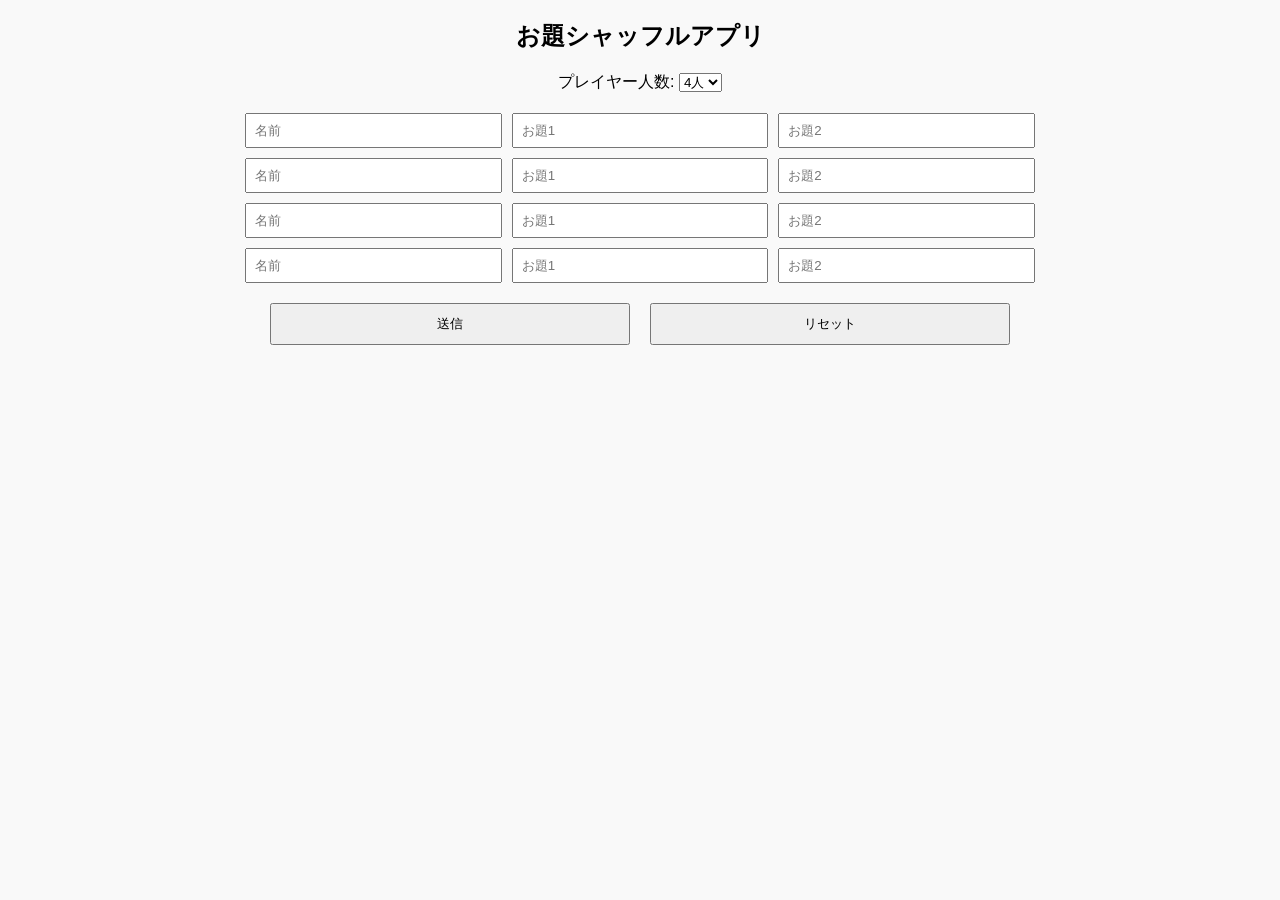
==== index.html @ aa57f0c2 "Add files via upload" ====
<!DOCTYPE html>
<html lang="ja">
<head>
    <meta charset="UTF-8">
    <meta name="viewport" content="width=device-width, initial-scale=1.0">
    <title>お題シャッフルアプリ</title>
    <style>
        body {
            font-family: Arial, sans-serif;
            text-align: center;
            margin: 20px;
            background-color: #F9F9F9;
        }
        .container {
            max-width: 800px;
            margin: auto;
        }
        button {
            padding: 10px;
            margin: 10px 0;
            cursor: pointer;
            width: 45%;
        }
        .player-container {
            margin-top: 20px;
        }
        .player-row {
            display: flex;
            justify-content: space-between;
            align-items: center;
            margin-bottom: 10px;
        }
        .player-row input {
            flex: 1;
            padding: 8px;
            margin: 0 5px;
        }
        .result {
            margin-top: 20px;
            font-size: 18px;
            font-weight: bold;
        }
        .button-container {
            display: flex;
            justify-content: center;
            gap: 20px;
        }
        table {
            width: 100%;
            border-collapse: collapse;
        }
        th, td {
            border: 1px solid black;
            padding: 15px;
            text-align: center;
        }
        .controls {
            margin-bottom: 20px;
        }
    </style>
</head>
<body>

    <div class="container">
        <h2>お題シャッフルアプリ</h2>
        <div class="controls">
            <label for="playerCount">プレイヤー人数: </label>
            <select id="playerCount">
                <option value="3">3人</option>
                <option value="4" selected>4人</option>
                <option value="5">5人</option>
                <option value="6">6人</option>
            </select>
        </div>
        
        <div class="player-container" id="playerContainer"></div>

        <div class="button-container" id="buttons" style="display:none;">
            <button id="submit">送信</button>
            <button id="reset">リセット</button>
        </div>
        
        <div class="result" id="result"></div>
    </div>

    <script>
        document.addEventListener("DOMContentLoaded", function() {
            const container = document.getElementById("playerContainer");
            const playerCountSelect = document.getElementById("playerCount");

            function createPlayerInputs(count) {
                container.innerHTML = "";
                for (let i = 0; i < count; i++) {
                    let div = document.createElement("div");
                    div.classList.add("player-row");
                    div.innerHTML = `
                        <input type="text" placeholder="名前" class="name">
                        <input type="text" placeholder="お題1" class="word1">
                        <input type="text" placeholder="お題2" class="word2">
                    `;
                    container.appendChild(div);
                }
                document.getElementById("buttons").style.display = "flex";
            }

            playerCountSelect.addEventListener("change", function() {
                createPlayerInputs(parseInt(this.value));
            });

            createPlayerInputs(parseInt(playerCountSelect.value));
        });

        function shuffleArray(array) {
            for (let i = array.length - 1; i > 0; i--) {
                let j = Math.floor(Math.random() * (i + 1));
                [array[i], array[j]] = [array[j], array[i]];
            }
        }

        document.getElementById("submit").addEventListener("click", function() {
            let names = [];
            let words1 = [];
            let words2 = [];

            document.querySelectorAll(".player-row").forEach(row => {
                let name = row.querySelector(".name").value.trim();
                let word1 = row.querySelector(".word1").value.trim();
                let word2 = row.querySelector(".word2").value.trim();

                if (name && word1 && word2) {
                    names.push(name);
                    words1.push(word1);
                    words2.push(word2);
                }
            });

            if (names.length < 3) {
                alert("3人以上の入力が必要です。");
                return;
            }

            let shuffled1 = [...words1];
            let shuffled2 = [...words2];
            do {
                shuffleArray(shuffled1);
                shuffleArray(shuffled2);
            } while (shuffled1.some((word, index) => word === words1[index]) ||
                     shuffled2.some((word, index) => word === words2[index]) ||
                     shuffled1.some((word, index) => word === shuffled2[index]));

            let resultText = "<h3>シャッフル結果</h3><table><tr><th>名前</th><th>お題1</th><th>お題2</th></tr>";
            for (let i = 0; i < names.length; i++) {
                resultText += `<tr><td>${names[i]}</td><td>${shuffled1[i]}</td><td>${shuffled2[i]}</td></tr>`;
            }
            resultText += "</table>";
            document.getElementById("result").innerHTML = resultText;
        });

        document.getElementById("reset").addEventListener("click", function() {
            document.querySelectorAll(".player-row input").forEach(input => input.value = "");
            document.getElementById("result").innerHTML = "";
        });
    </script>

</body>
</html>
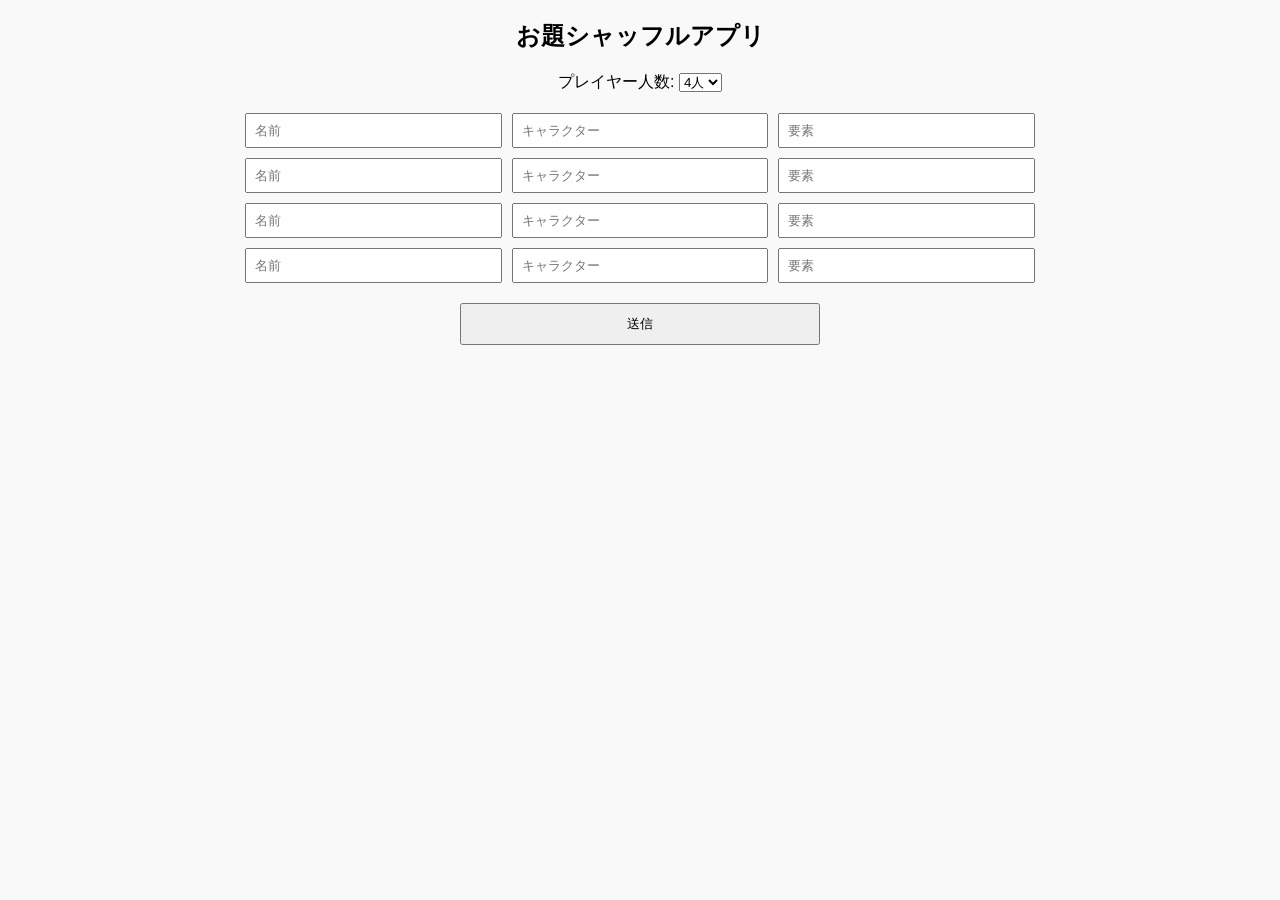
==== commit aeb41eb0: "Add files via upload" ====
--- a/index.html
+++ b/index.html
@@ -57,6 +57,10 @@
         .controls {
             margin-bottom: 20px;
         }
+        .error {
+            color: red;
+            margin-top: 10px;
+        }
     </style>
 </head>
 <body>
@@ -74,19 +78,22 @@
         </div>
         
         <div class="player-container" id="playerContainer"></div>
-
-        <div class="button-container" id="buttons" style="display:none;">
+        <div class="error" id="error"></div>
+        <div class="button-container">
             <button id="submit">送信</button>
+        </div>
+        <div class="result" id="result"></div>
+        <div class="button-container" id="resetContainer" style="display:none;">
             <button id="reset">リセット</button>
         </div>
-        
-        <div class="result" id="result"></div>
     </div>
 
     <script>
         document.addEventListener("DOMContentLoaded", function() {
             const container = document.getElementById("playerContainer");
             const playerCountSelect = document.getElementById("playerCount");
+            const resetButton = document.getElementById("reset");
+            const resetContainer = document.getElementById("resetContainer");
 
             function createPlayerInputs(count) {
                 container.innerHTML = "";
@@ -95,12 +102,11 @@
                     div.classList.add("player-row");
                     div.innerHTML = `
                         <input type="text" placeholder="名前" class="name">
-                        <input type="text" placeholder="お題1" class="word1">
-                        <input type="text" placeholder="お題2" class="word2">
+                        <input type="text" placeholder="キャラクター" class="word1">
+                        <input type="text" placeholder="要素" class="word2">
                     `;
                     container.appendChild(div);
                 }
-                document.getElementById("buttons").style.display = "flex";
             }
 
             playerCountSelect.addEventListener("change", function() {
@@ -108,57 +114,69 @@
             });
 
             createPlayerInputs(parseInt(playerCountSelect.value));
-        });
 
-        function shuffleArray(array) {
-            for (let i = array.length - 1; i > 0; i--) {
-                let j = Math.floor(Math.random() * (i + 1));
-                [array[i], array[j]] = [array[j], array[i]];
+            function shuffleArray(array) {
+                for (let i = array.length - 1; i > 0; i--) {
+                    let j = Math.floor(Math.random() * (i + 1));
+                    [array[i], array[j]] = [array[j], array[i]];
+                }
             }
-        }
 
-        document.getElementById("submit").addEventListener("click", function() {
-            let names = [];
-            let words1 = [];
-            let words2 = [];
+            document.getElementById("submit").addEventListener("click", function() {
+                let names = [];
+                let words1 = [];
+                let words2 = [];
+                let errorDiv = document.getElementById("error");
+                errorDiv.textContent = "";
 
-            document.querySelectorAll(".player-row").forEach(row => {
-                let name = row.querySelector(".name").value.trim();
-                let word1 = row.querySelector(".word1").value.trim();
-                let word2 = row.querySelector(".word2").value.trim();
+                document.querySelectorAll(".player-row").forEach(row => {
+                    let name = row.querySelector(".name").value.trim();
+                    let word1 = row.querySelector(".word1").value.trim();
+                    let word2 = row.querySelector(".word2").value.trim();
 
-                if (name && word1 && word2) {
-                    names.push(name);
-                    words1.push(word1);
-                    words2.push(word2);
+                    if (name && word1 && word2) {
+                        names.push(name);
+                        words1.push(word1);
+                        words2.push(word2);
+                    }
+                });
+
+                if (names.length < 3) {
+                    errorDiv.textContent = "3人以上の入力が必要です。";
+                    return;
                 }
+
+                let allWords = [...words1, ...words2];
+                let uniqueWords = new Set(allWords);
+                if (uniqueWords.size !== allWords.length) {
+                    errorDiv.textContent = "同じ単語が入力されています。異なる単語を入力してください。";
+                    return;
+                }
+
+                let shuffled1 = [...words1];
+                let shuffled2 = [...words2];
+                do {
+                    shuffleArray(shuffled1);
+                    shuffleArray(shuffled2);
+                } while (shuffled1.some((word, index) => word === words1[index]) ||
+                         shuffled2.some((word, index) => word === words2[index]) ||
+                         shuffled1.some((word, index) => word === shuffled2[index]));
+
+                let resultText = "<h3>シャッフル結果</h3><table><tr><th>名前</th><th>キャラクター</th><th>要素</th></tr>";
+                for (let i = 0; i < names.length; i++) {
+                    resultText += `<tr><td>${names[i]}</td><td>${shuffled1[i]}</td><td>${shuffled2[i]}</td></tr>`;
+                }
+                resultText += "</table>";
+                document.getElementById("result").innerHTML = resultText;
+                resetContainer.style.display = "flex";
             });
 
-            if (names.length < 3) {
-                alert("3人以上の入力が必要です。");
-                return;
-            }
-
-            let shuffled1 = [...words1];
-            let shuffled2 = [...words2];
-            do {
-                shuffleArray(shuffled1);
-                shuffleArray(shuffled2);
-            } while (shuffled1.some((word, index) => word === words1[index]) ||
-                     shuffled2.some((word, index) => word === words2[index]) ||
-                     shuffled1.some((word, index) => word === shuffled2[index]));
-
-            let resultText = "<h3>シャッフル結果</h3><table><tr><th>名前</th><th>お題1</th><th>お題2</th></tr>";
-            for (let i = 0; i < names.length; i++) {
-                resultText += `<tr><td>${names[i]}</td><td>${shuffled1[i]}</td><td>${shuffled2[i]}</td></tr>`;
-            }
-            resultText += "</table>";
-            document.getElementById("result").innerHTML = resultText;
-        });
-
-        document.getElementById("reset").addEventListener("click", function() {
-            document.querySelectorAll(".player-row input").forEach(input => input.value = "");
-            document.getElementById("result").innerHTML = "";
+            resetButton.addEventListener("click", function() {
+                document.getElementById("result").innerHTML = "";
+                document.getElementById("error").textContent = "";
+                createPlayerInputs(parseInt(playerCountSelect.value));
+                resetContainer.style.display = "none";
+            });
         });
     </script>
 
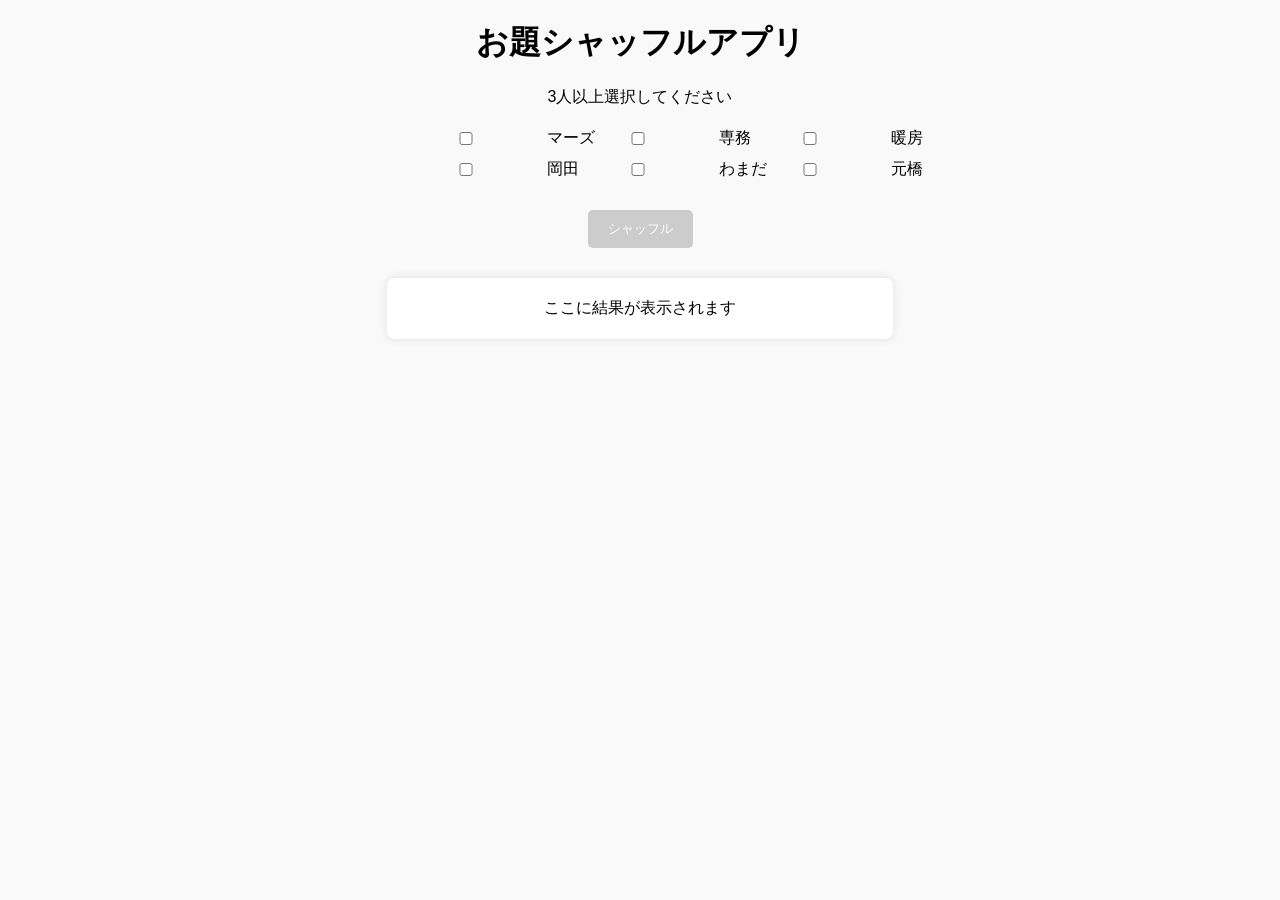
==== commit aa1fbdb3: "Add files via upload" ====
--- a/index.html
+++ b/index.html
@@ -3,182 +3,20 @@
 <head>
     <meta charset="UTF-8">
     <meta name="viewport" content="width=device-width, initial-scale=1.0">
+    <meta name="robots" content="noindex">
     <title>お題シャッフルアプリ</title>
-    <style>
-        body {
-            font-family: Arial, sans-serif;
-            text-align: center;
-            margin: 20px;
-            background-color: #F9F9F9;
-        }
-        .container {
-            max-width: 800px;
-            margin: auto;
-        }
-        button {
-            padding: 10px;
-            margin: 10px 0;
-            cursor: pointer;
-            width: 45%;
-        }
-        .player-container {
-            margin-top: 20px;
-        }
-        .player-row {
-            display: flex;
-            justify-content: space-between;
-            align-items: center;
-            margin-bottom: 10px;
-        }
-        .player-row input {
-            flex: 1;
-            padding: 8px;
-            margin: 0 5px;
-        }
-        .result {
-            margin-top: 20px;
-            font-size: 18px;
-            font-weight: bold;
-        }
-        .button-container {
-            display: flex;
-            justify-content: center;
-            gap: 20px;
-        }
-        table {
-            width: 100%;
-            border-collapse: collapse;
-        }
-        th, td {
-            border: 1px solid black;
-            padding: 15px;
-            text-align: center;
-        }
-        .controls {
-            margin-bottom: 20px;
-        }
-        .error {
-            color: red;
-            margin-top: 10px;
-        }
-    </style>
+    <link rel="stylesheet" href="styles.css">
 </head>
 <body>
+    <div class="container">
+        <h1>お題シャッフルアプリ</h1>
+        <p id="instruction">3人以上選択してください</p>
+        <div class="checkbox-container" id="checkboxContainer"></div>
+        <div id="inputContainer" class="input-container"></div>
+        <button id="shuffleButton" class="shuffle-button" disabled>シャッフル</button>
+        <div id="resultContainer" class="result-container">ここに結果が表示されます</div>
 
-    <div class="container">
-        <h2>お題シャッフルアプリ</h2>
-        <div class="controls">
-            <label for="playerCount">プレイヤー人数: </label>
-            <select id="playerCount">
-                <option value="3">3人</option>
-                <option value="4" selected>4人</option>
-                <option value="5">5人</option>
-                <option value="6">6人</option>
-            </select>
-        </div>
-        
-        <div class="player-container" id="playerContainer"></div>
-        <div class="error" id="error"></div>
-        <div class="button-container">
-            <button id="submit">送信</button>
-        </div>
-        <div class="result" id="result"></div>
-        <div class="button-container" id="resetContainer" style="display:none;">
-            <button id="reset">リセット</button>
-        </div>
     </div>
-
-    <script>
-        document.addEventListener("DOMContentLoaded", function() {
-            const container = document.getElementById("playerContainer");
-            const playerCountSelect = document.getElementById("playerCount");
-            const resetButton = document.getElementById("reset");
-            const resetContainer = document.getElementById("resetContainer");
-
-            function createPlayerInputs(count) {
-                container.innerHTML = "";
-                for (let i = 0; i < count; i++) {
-                    let div = document.createElement("div");
-                    div.classList.add("player-row");
-                    div.innerHTML = `
-                        <input type="text" placeholder="名前" class="name">
-                        <input type="text" placeholder="キャラクター" class="word1">
-                        <input type="text" placeholder="要素" class="word2">
-                    `;
-                    container.appendChild(div);
-                }
-            }
-
-            playerCountSelect.addEventListener("change", function() {
-                createPlayerInputs(parseInt(this.value));
-            });
-
-            createPlayerInputs(parseInt(playerCountSelect.value));
-
-            function shuffleArray(array) {
-                for (let i = array.length - 1; i > 0; i--) {
-                    let j = Math.floor(Math.random() * (i + 1));
-                    [array[i], array[j]] = [array[j], array[i]];
-                }
-            }
-
-            document.getElementById("submit").addEventListener("click", function() {
-                let names = [];
-                let words1 = [];
-                let words2 = [];
-                let errorDiv = document.getElementById("error");
-                errorDiv.textContent = "";
-
-                document.querySelectorAll(".player-row").forEach(row => {
-                    let name = row.querySelector(".name").value.trim();
-                    let word1 = row.querySelector(".word1").value.trim();
-                    let word2 = row.querySelector(".word2").value.trim();
-
-                    if (name && word1 && word2) {
-                        names.push(name);
-                        words1.push(word1);
-                        words2.push(word2);
-                    }
-                });
-
-                if (names.length < 3) {
-                    errorDiv.textContent = "3人以上の入力が必要です。";
-                    return;
-                }
-
-                let allWords = [...words1, ...words2];
-                let uniqueWords = new Set(allWords);
-                if (uniqueWords.size !== allWords.length) {
-                    errorDiv.textContent = "同じ単語が入力されています。異なる単語を入力してください。";
-                    return;
-                }
-
-                let shuffled1 = [...words1];
-                let shuffled2 = [...words2];
-                do {
-                    shuffleArray(shuffled1);
-                    shuffleArray(shuffled2);
-                } while (shuffled1.some((word, index) => word === words1[index]) ||
-                         shuffled2.some((word, index) => word === words2[index]) ||
-                         shuffled1.some((word, index) => word === shuffled2[index]));
-
-                let resultText = "<h3>シャッフル結果</h3><table><tr><th>名前</th><th>キャラクター</th><th>要素</th></tr>";
-                for (let i = 0; i < names.length; i++) {
-                    resultText += `<tr><td>${names[i]}</td><td>${shuffled1[i]}</td><td>${shuffled2[i]}</td></tr>`;
-                }
-                resultText += "</table>";
-                document.getElementById("result").innerHTML = resultText;
-                resetContainer.style.display = "flex";
-            });
-
-            resetButton.addEventListener("click", function() {
-                document.getElementById("result").innerHTML = "";
-                document.getElementById("error").textContent = "";
-                createPlayerInputs(parseInt(playerCountSelect.value));
-                resetContainer.style.display = "none";
-            });
-        });
-    </script>
-
+    <script src="script.js"></script>
 </body>
 </html>
--- a/styles.css
+++ b/styles.css
@@ -0,0 +1,92 @@
+body {
+    font-family: Arial, sans-serif;
+    background-color: #F9F9F9;
+    text-align: center;
+}
+
+.container {
+    width: 40%; /* インナー幅を40%に設定 */
+    margin: 0 auto;
+}
+
+.checkbox-container {
+    display: grid;
+    grid-template-columns: repeat(3, 1fr); /* 3列2行のグリッド */
+    gap: 10px;
+    justify-content: center;
+    margin: 20px 0;
+}
+
+.checkbox-label {
+    display: flex;
+    align-items: center;
+    gap: 3px; /* チェックボックスと名前の距離をさらに縮める */
+    min-width: 160px; /* 名前部分の幅を160pxに統一 */
+    white-space: nowrap; /* 改行防止 */
+    justify-content: flex-start;
+}
+
+.input-container {
+    margin: 20px 0;
+}
+
+.input-row {
+    display: flex;
+    justify-content: center;
+    gap: 10px;
+    margin: 5px 0;
+    align-items: center;
+}
+
+.input-row strong {
+    width: 100px; /* 名前部分の幅を統一 */
+    text-align: right;
+    flex-shrink: 0;
+}
+
+input {
+    padding: 5px;
+    flex-grow: 1;
+    min-width: 150px; /* 入力欄の幅を統一 */
+}
+
+button {
+    padding: 10px 20px;
+    margin: 10px;
+    border: none;
+    background-color: #007BFF;
+    color: white;
+    cursor: pointer;
+    border-radius: 5px;
+}
+
+button:disabled {
+    background-color: #ccc;
+}
+
+.result-container {
+    background: white;
+    border-radius: 8px;
+    box-shadow: 0px 0px 10px rgba(0, 0, 0, 0.1);
+    padding: 20px;
+    margin-top: 20px;
+}
+
+.result-table {
+    width: 100%;
+    border-collapse: collapse;
+    margin-top: 20px;
+}
+
+.result-table th, .result-table td {
+    border: 1px solid #ddd;
+    padding: 8px;
+}
+
+.result-table th {
+    background-color: #f2f2f2;
+}
+
+.hidden {
+    display: none;
+}
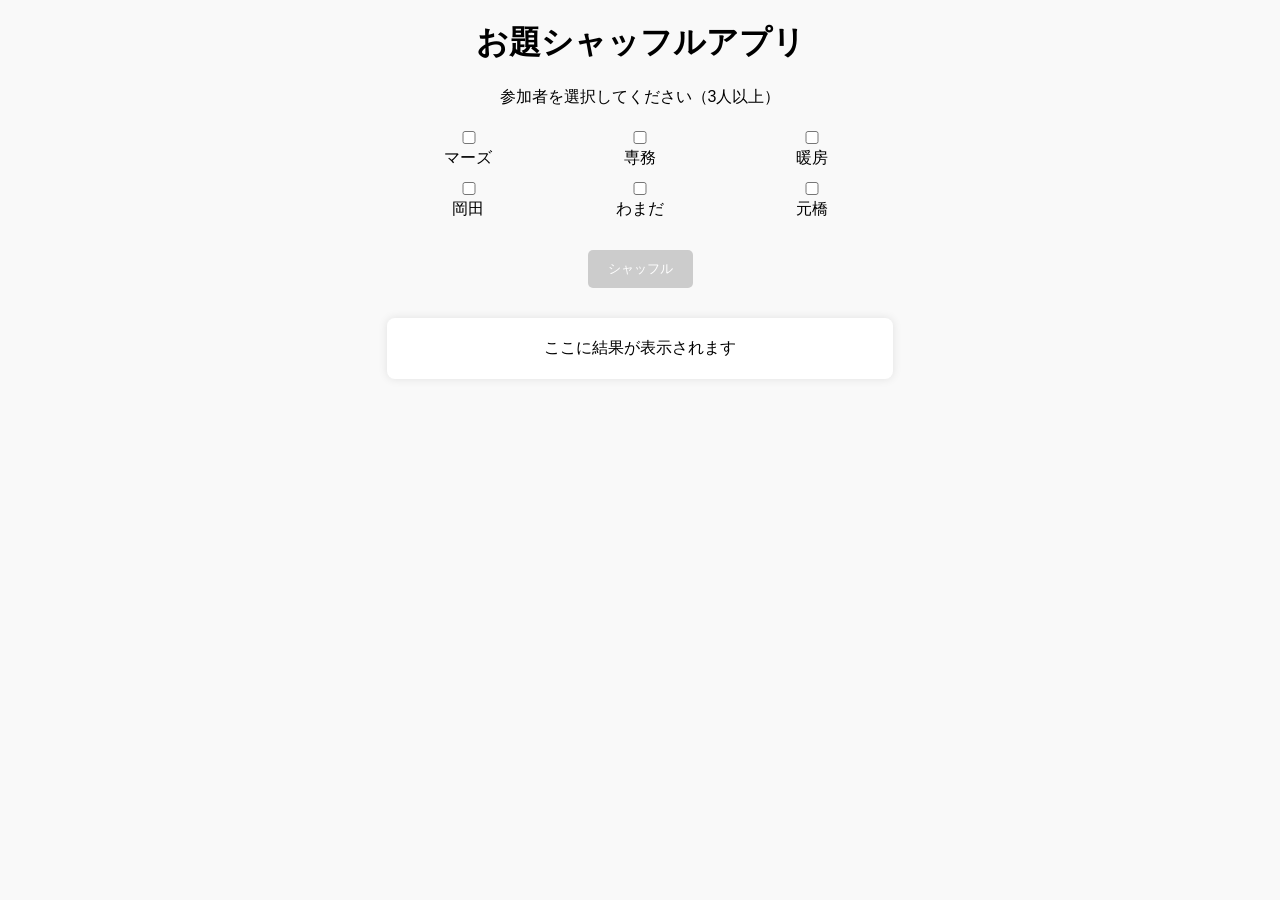
==== commit df00b093: "Add files via upload" ====
--- a/index.html
+++ b/index.html
@@ -10,7 +10,7 @@
 <body>
     <div class="container">
         <h1>お題シャッフルアプリ</h1>
-        <p id="instruction">3人以上選択してください</p>
+        <p id="instruction">参加者を選択してください（3人以上）</p>
         <div class="checkbox-container" id="checkboxContainer"></div>
         <div id="inputContainer" class="input-container"></div>
         <button id="shuffleButton" class="shuffle-button" disabled>シャッフル</button>
--- a/styles.css
+++ b/styles.css
@@ -5,8 +5,14 @@
 }
 
 .container {
-    width: 40%; /* インナー幅を40%に設定 */
+    width: 40%; /* デフォルトは40% */
     margin: 0 auto;
+}
+
+@media (max-width: 800px) { /* 画面幅が800px以下（スマホサイズ）なら */
+    .container {
+        width: 95%; /* スマホでは95%に */
+    }
 }
 
 .checkbox-container {
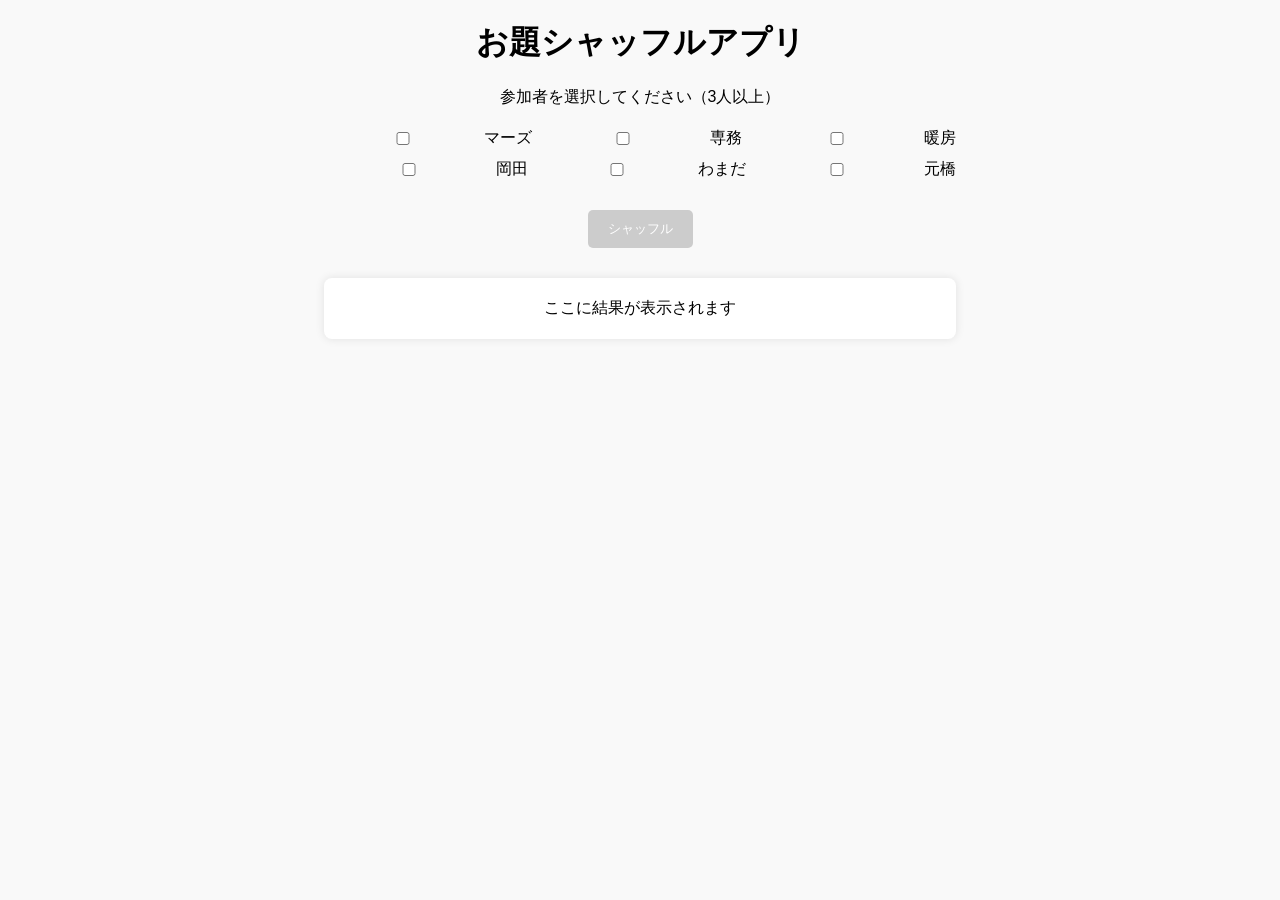
==== commit c63de480: "favicon追加" ====
--- a/index.html
+++ b/index.html
@@ -6,6 +6,7 @@
     <meta name="robots" content="noindex">
     <title>お題シャッフルアプリ</title>
     <link rel="stylesheet" href="styles.css">
+    <link rel="icon" href="favicon.ico" type="image/x-icon">
 </head>
 <body>
     <div class="container">
--- a/styles.css
+++ b/styles.css
@@ -5,7 +5,7 @@
 }
 
 .container {
-    width: 40%; /* デフォルトは40% */
+    width: 50%; /* デフォルトは50% */
     margin: 0 auto;
 }
 
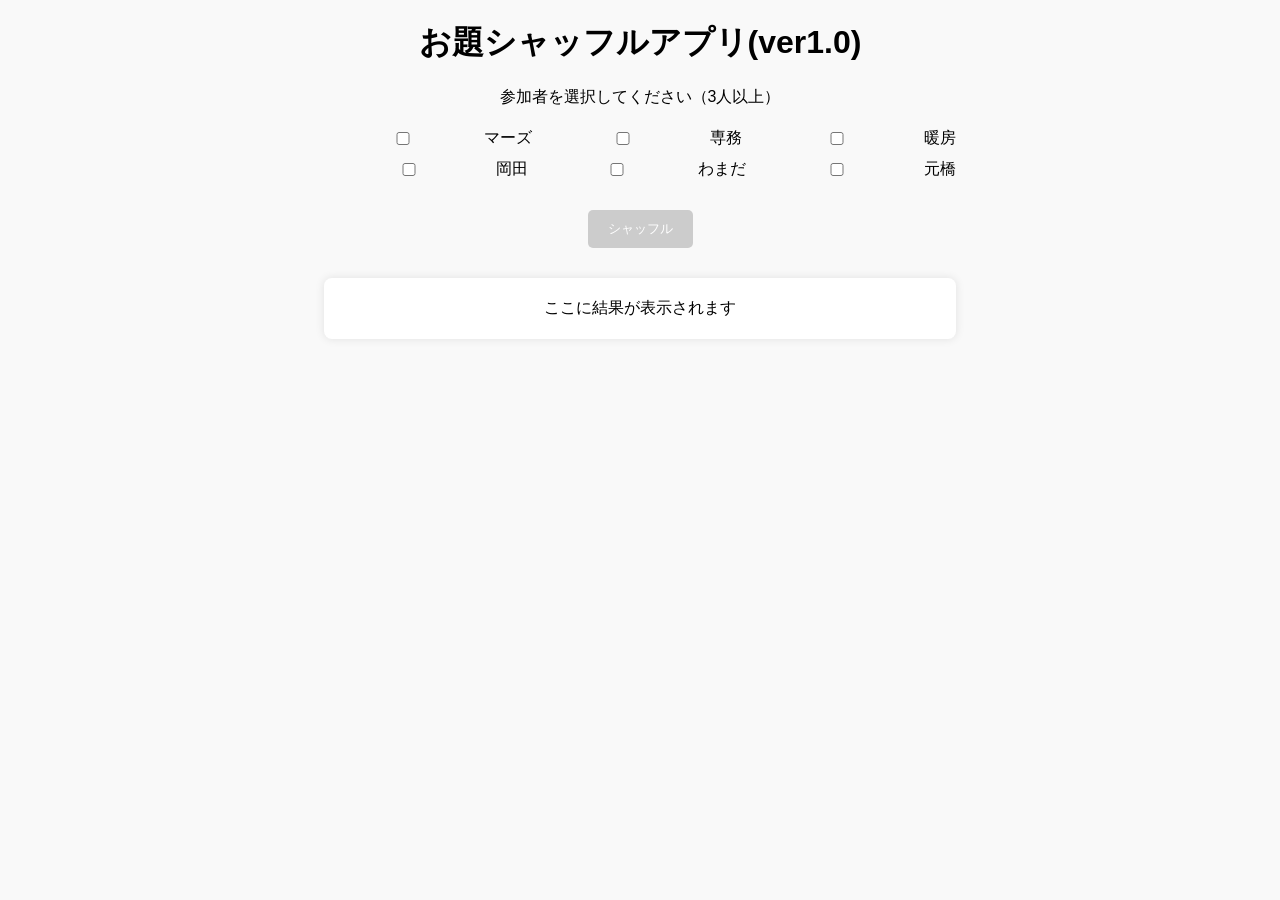
==== commit 23ad2437: "バージョン管理追加" ====
--- a/index.html
+++ b/index.html
@@ -10,10 +10,11 @@
 </head>
 <body>
     <div class="container">
-        <h1>お題シャッフルアプリ</h1>
+        <h1>お題シャッフルアプリ(ver1.0)</h1>
         <p id="instruction">参加者を選択してください（3人以上）</p>
         <div class="checkbox-container" id="checkboxContainer"></div>
         <div id="inputContainer" class="input-container"></div>
+        <div id="errorMessage" class="error-message hidden"></div>
         <button id="shuffleButton" class="shuffle-button" disabled>シャッフル</button>
         <div id="resultContainer" class="result-container">ここに結果が表示されます</div>
 
--- a/styles.css
+++ b/styles.css
@@ -32,6 +32,15 @@
     justify-content: flex-start;
 }
 
+.error-message {
+    color: red;
+    font-weight: bold;
+    margin: 10px 0;
+}
+.hidden {
+    display: none;
+}
+
 .input-container {
     margin: 20px 0;
 }
@@ -42,12 +51,17 @@
     gap: 10px;
     margin: 5px 0;
     align-items: center;
+    margin-bottom: 16px;
 }
 
 .input-row strong {
     width: 100px; /* 名前部分の幅を統一 */
-    text-align: right;
+    text-align: center; /* テキストを中央揃え */
     flex-shrink: 0;
+    background-color: #DDE7F0; /* 背景色を追加 */
+    padding: 4px 0; /* 上下の余白 */
+    border-radius: 3px; /* 角を丸く */
+    font-size: 14px; /* フォントサイズを小さくする */
 }
 
 input {
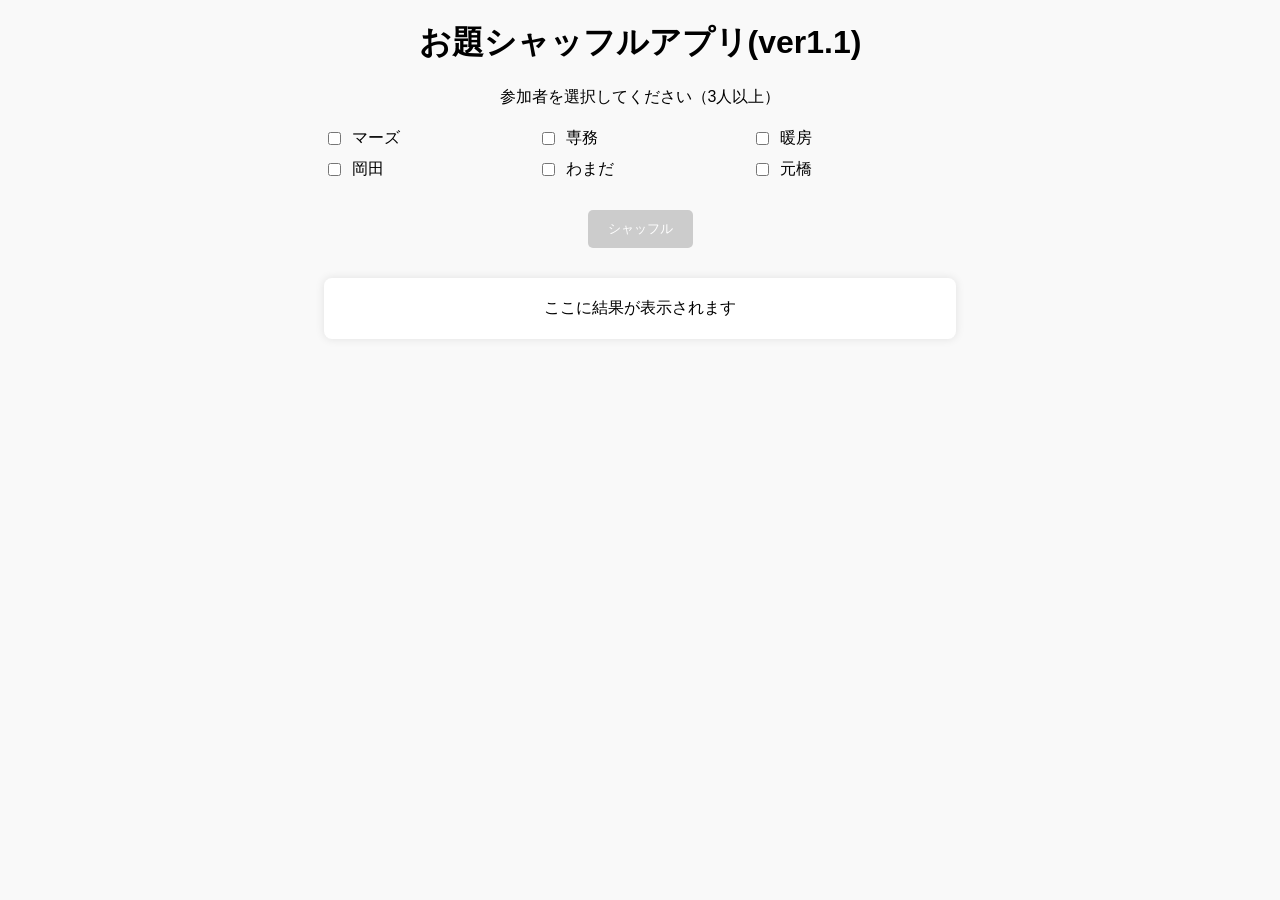
==== commit 0b424ecb: "Update index.html" ====
--- a/index.html
+++ b/index.html
@@ -10,7 +10,7 @@
 </head>
 <body>
     <div class="container">
-        <h1>お題シャッフルアプリ(ver1.0)</h1>
+        <h1>お題シャッフルアプリ(ver1.1)</h1>
         <p id="instruction">参加者を選択してください（3人以上）</p>
         <div class="checkbox-container" id="checkboxContainer"></div>
         <div id="inputContainer" class="input-container"></div>
--- a/styles.css
+++ b/styles.css
@@ -26,7 +26,7 @@
 .checkbox-label {
     display: flex;
     align-items: center;
-    gap: 3px; /* チェックボックスと名前の距離をさらに縮める */
+    gap: 8px; /* チェックボックスと名前の距離をさらに縮める */
     min-width: 160px; /* 名前部分の幅を160pxに統一 */
     white-space: nowrap; /* 改行防止 */
     justify-content: flex-start;
@@ -66,8 +66,6 @@
 
 input {
     padding: 5px;
-    flex-grow: 1;
-    min-width: 150px; /* 入力欄の幅を統一 */
 }
 
 button {
